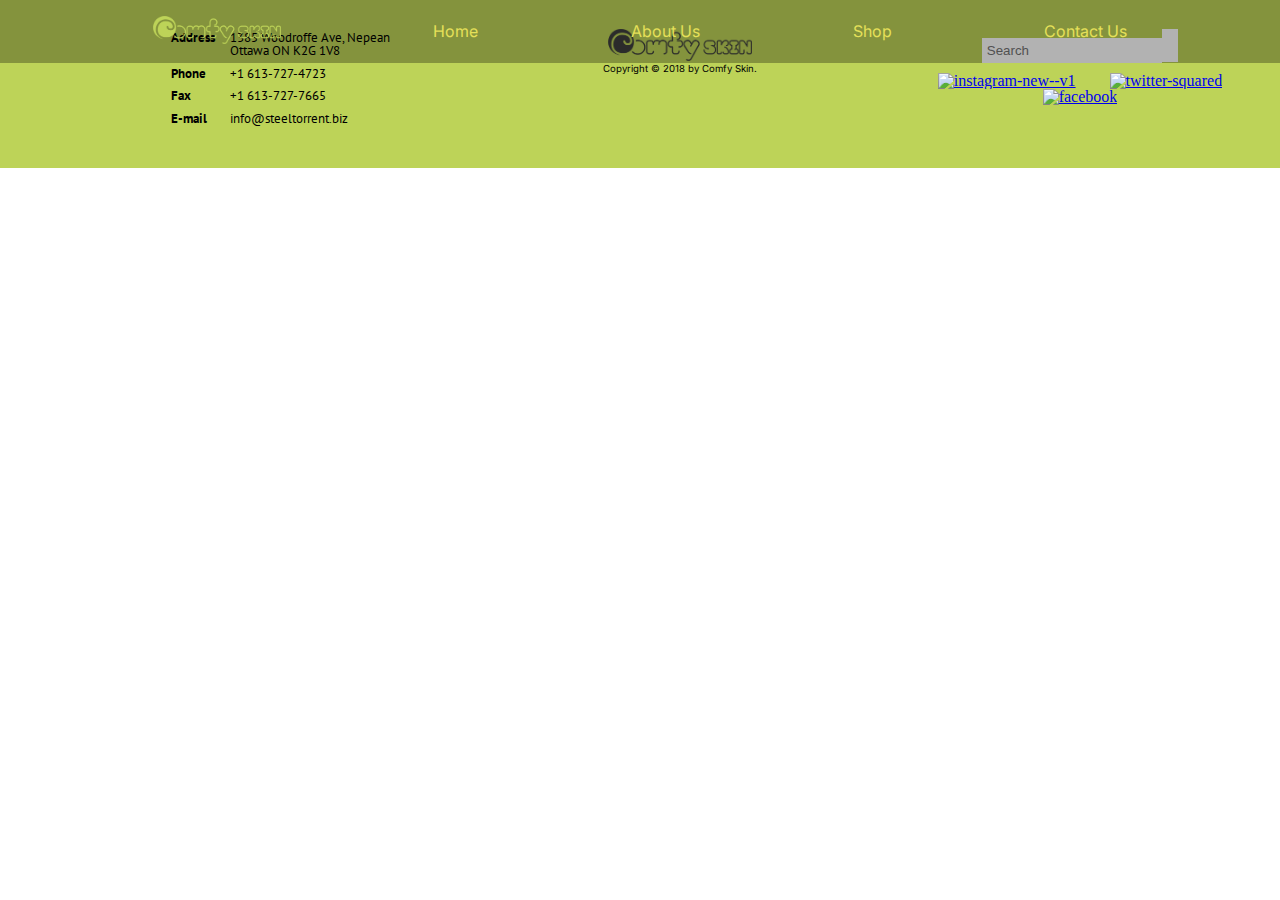
==== about.html @ 8752f8a8 "start about page" ====
<!DOCTYPE html>
<html lang="en">
<head>
    <meta charset="UTF-8">
    <meta name="viewport" content="width=device-width, initial-scale=1.0">
    <title>Comfy Skin</title>
    <link rel="stylesheet" href="/css/about.css">
    <script src="https://kit.fontawesome.com/0b8c2d9154.js" crossorigin="anonymous"></script>
    <link rel="preconnect" href="https://fonts.googleapis.com">
    <link rel="preconnect" href="https://fonts.gstatic.com" crossorigin>
    <link href="https://fonts.googleapis.com/css2?family=Inter:wght@100;200;300;400;500;600;700;800;900&family=PT+Sans:wght@400;700&display=swap" rel="stylesheet">
</head>



<body>
    <!-- header: logo, nav,bg img, h1, btn  -->
    <header role="heading">
        <div class="wrapper">
            <div class="nav-mobile">
                <div class="logo headerlogo">
                    <a href="index.html"><img src="images/logo_b_320.png" alt="Logo of Comfy Skin" rolg="img"></a>
                </div>
                <div class="hamburger">
                    <i class="fa-solid fa-bars"></i>
                </div>
            </div>
            <div class="overlaybox">
                <nav role="navigation">
                    <ul class="nav-desktop"> 
                        <li><a class="headerlogo" href="index.html"><img src="images/logo_g_320.png" alt="Logo of Comfy Skin" rolg="img"></a></li> 
                        <li><a href="index.html">Home</a></li>
                        <li><a href="about.html">About Us</a></li>
                        <li><a href="shop.html">Shop</a></li>
                        <li><a href="contact.html">Contact Us</a></li>
                    </ul>
                </nav>
            </div>
        </div>
    </header>
    
    <!-- main:  -->

    <main role="main">
        
    </main>


    
    <!-- footer: form, sns, info, logo, copyright, bg color -->
    <footer role="complementary">
        <div class="wrapper">
            <div class="footergrid">
                <div class="search" role="search">
                    <div class="form">
                        <form role="form">
                        <input id="search" type="search" placeholder="Search">
                        <label for="search"><i class="fa-solid fa-magnifying-glass"></i></label>
                        </form>
                    </div>
                    <div class="sns">
                        <a href="#"><img width="48" height="48" src="https://img.icons8.com/color/48/instagram-new--v1.png" alt="instagram-new--v1" rolg="img"/></a>
                        <a href="#"><img width="48" height="48" src="https://img.icons8.com/color/48/twitter-squared.png" alt="twitter-squared" rolg="img"/></a>
                        <a href="#"><img width="48" height="48" src="https://img.icons8.com/color/48/facebook.png" alt="facebook" rolg="img"/></a>
                    </div>
                </div>


                <div class="info" role="contentinfo">
                    <table class="company-info">
                        <tr>
                            <th>Address</th>
                            <td>1385 Woodroffe Ave, Nepean<br>Ottawa ON K2G 1V8</td>
                        </tr>
                        <tr>
                            <th>Phone</th>
                            <td>+1 613-727-4723</td>
                        </tr>
                        <tr>
                            <th>Fax</th>
                            <td>+1 613-727-7665</td>
                        </tr>
                        <tr>
                            <th>E-mail</th>
                            <td>info@steeltorrent.biz</td>
                        </tr>
                    </table>
                </div>


                <div class="copyright" role="contentinfo">
                    <div class="footerlogo">
                        <a href="index.html">
                            <img src="images/logo_b_320.png" alt="Logo of Comfy Skin" role="img">
                        </a>
                    </div>
                    <p>Copyright &copy; 2018 by Comfy Skin.</p>
                </div>
            </div>
        </div>
    </footer>
</body>
</html>
---- css/about.css ----
/* CSS reset */
html, body, div, span, applet, object, iframe,
h1, h2, h3, h4, h5, h6, p, blockquote, pre,
a, abbr, acronym, address, big, cite, code,
del, dfn, em, img, ins, kbd, q, s, samp,
small, strike, strong, sub, sup, tt, var,
b, u, i, center,
dl, dt, dd, ol, ul, li,
fieldset, form, label, legend,
table, caption, tbody, tfoot, thead, tr, th, td,
article, aside, canvas, details, embed, 
figure, figcaption, footer, header, hgroup, 
menu, nav, output, ruby, section, summary,
time, mark, audio, video {
	margin: 0;
	padding: 0;
	border: 0;
	font-size: 100%;
	font: inherit;
	vertical-align: baseline;
}


/* HTML5 display-role reset for older browsers */
article, aside, details, figcaption, figure, 
footer, header, hgroup, menu, nav, section {
	display: block;
}
body {
	line-height: 1;
}
ol, ul {
	list-style: none;
}
blockquote, q {
	quotes: none;
}
blockquote:before, blockquote:after,
q:before, q:after {
	content: 'd';
	content: none;
}
table {
	border-collapse: collapse;
	border-spacing: 0;
}


/* font style: h1, h2, h3, h4, p */
h1, h2, h3, h4 {
    font-family: 'Inter', sans-serif;
    font-weight: 500;
}

h1 {
    font-size: 1.2rem;
}

h2 {
    font-size: 1.1rem;
    font-weight: 700;
}

h4 {
    font-size: 1rem;
    font-weight: 700;
}

p {
    font-family: 'Inter', sans-serif;
}



/* color custom: brand, primary, secondary, point, text */
:root {
    --brandcolor: #bdd358;
    --primary-color: #bdd358;
    --secondary-color: #e5e059;
    --point-color: #e5625e;
    --text-color: #404040;
    --bg-color: #f7f5cd;
}

body {
    width: 100%;
    background-color: white;
}



/* header - nav-mobile:bg color, logo:align, hamburger:align */
.nav-desktop {
    display: none;
}

header, footer {
    background-color: var(--brandcolor);

}

.nav-mobile {
    padding: 10px;
    display: flex;
}

.headerlogo {
    margin: 0 auto;
}

.headerlogo img {
    width: 8rem;
}

.hamburger {
    padding: 0.2rem;
}

.hamburger i {
    color: var(--text-color);
    font-size: 1.5rem;
}





/* footer - search: i size, style / sns: icon, align / info: table / copyright: logo img, p align */

.search {
    width: 100%;
    padding: 0.3rem 0;
    text-align: center;
}

.search form {
    margin: 0 auto;
    padding: 0.6rem 0;
    display: flex;
    justify-content: center;
}

.search form input {
    width: 60%;
    padding: 0.3rem;
    margin: 0;
    border: 0;
}

.search form i {
    margin: 0;
    background-color: white;
    color: lightslategrey;
    padding: 0.5rem;
}

.search img {
    padding: 0 15px 0 15px;
}



.info table {
    display: flex;
    justify-content: center;
    text-align: left;
    font-size: 0.8rem;
    font-family: 'PT Sans';
    padding: 0.5rem 0;
}

.info table th {
    font-weight: 700;
}

.info table td {
    padding: 0 0 10px 15px;
    font-weight: 100;
}




.copyright {
    text-align: center;
    padding: 0.3rem 0 2rem 0;
}

.copyright img {
    width: 9rem;
}

.copyright p {
    font-size: 0.6rem;
}



/* media querie */
@media screen and (min-width: 760px) {
    .wrapper {
        margin: 0 auto;
        padding: 0 5rem;
    }
    
    /* font-style */
    h1 {
        font-size: 1.9rem;
        line-height: 2.3rem;
    }
    
    h2 {
        font-size: 1.4rem;
        font-weight: 500;
    }

    /* header nav */
    header .nav-mobile {
        display: none;
    }
    
    .overlaybox {
        padding-top: 1rem;
        padding-bottom: 1rem;
        background-color: rgba(0, 0, 0, 0.3);
        position: absolute;
        top: 0;
        left: 0;
        width: 100%;
    }

    /* navigation */
    .nav-desktop {
        width: 100%;
        display: flex;
        justify-content: space-evenly;
        align-items: center;
    }

    .nav-desktop a {
        margin: 0;
    }

    .nav-desktop ul {
        width: 100%;
        display: flex;
    }

    .nav-desktop a {
        color: var(--secondary-color);
        text-decoration: none;
        font-family: 'Inter';
    }

    .nav-desktop a:hover, a:active {
        color: var(--point-color);
    }


    .video {
        margin: 0 auto;
        max-width: 800px;
    }

    .video iframe {
        height: 22.5rem;
    }

    /* content: flex, bg color, align */
    .content-bg {
        background-color: var(--bg-color);
    }

    .content {
        display: flex;
    }
    
    .about, .shop, .contact {
        display: flex;
        flex-direction: column;
        align-items: center;
        margin: 1.5rem 0;
    }
 
    .about h4, .shop h4, .contact h4 {
        padding: 1rem 0;
    }

    .about p, .shop p, .contact p {
        text-align: center;
        padding: 0 0.3rem;
        font-size: 0.8rem;
        margin-bottom: auto;
    }

    /* footer: grid, align */


    .search, .info, .copyright {
        display: flex;
        flex-direction: column;
        align-items: center;
    }

    .search {
        grid-area: search;
    }

    .search form {
        margin: 0;
        width: 300px;
    }

    .info {
        grid-area: info;
    }


    .copyright {
        grid-area: copyright;
    }

    .footergrid {
        width: 100%;
        padding: 1.5rem 0;
        display: grid;
        grid-template-columns: repeat(3, 1fr);
        grid-template-areas: 
        "info copyright search";
    }
}


@media screen and (min-width: 1200px) {
    .wrapper {
        width: 100%;
        max-width: 1200px;
    }
    
}
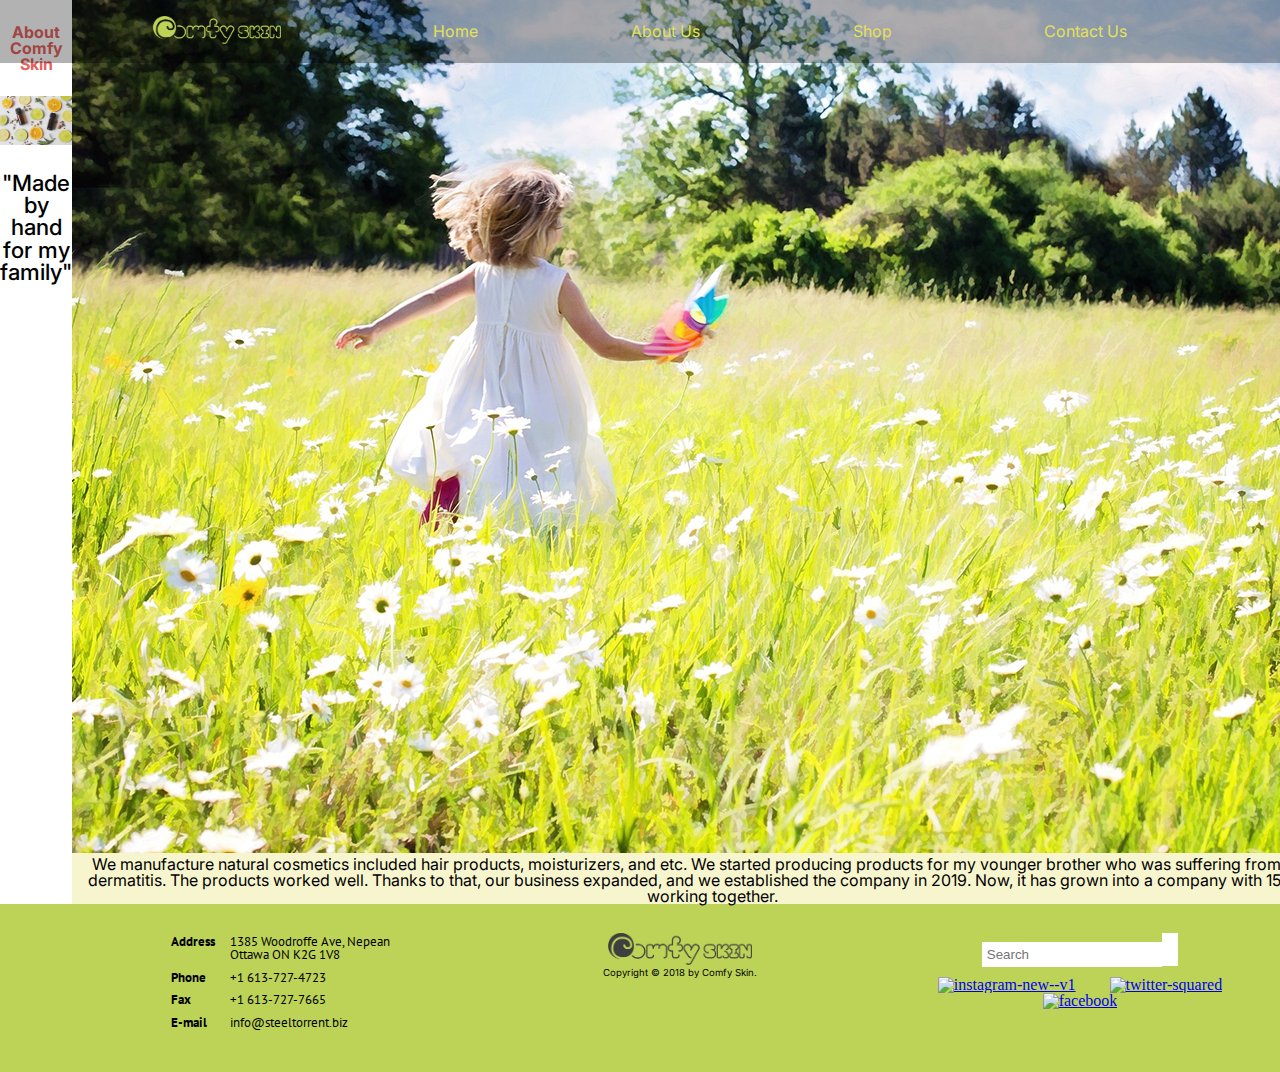
==== commit 1104c4a8: "add vision" ====
--- a/about.html
+++ b/about.html
@@ -43,7 +43,38 @@
     <!-- main:  -->
 
     <main role="main">
-        
+        <div class="content">
+            <div class="vision">
+                <h3>About Comfy Skin</h3>
+                <img srcset="images/about_320.jpg 320w,
+                                images/about_640.jpg 640w,
+                                images/about_1024.jpg 1024w,
+                                images/about_1280.jpg 1280w,
+                                images/about_1920.jpg 1920w"
+                        sizes="(max-width: 320px) 320px,
+                                (max-width: 640px) 640px,
+                                (max-width: 1024px) 1024px,
+                                (max-width: 1280px) 1280px,
+                                (max-width: 1920px) 1920px"
+                        src="images/about_1920.png" alt="Picture of our product" rolg="img">
+                <h2>"Made by hand for my family"</h2>
+            </div>
+            <div class="history">
+                <img srcset="images/daught_320.jpg 320w,
+                                images/daughter_640.jpg 640w,
+                                images/daughter_1024.jpg 1024w,
+                                images/daughter_1280.jpg 1280w,
+                                images/daughter_1920.jpg 1920w"
+                        sizes="(max-width: 320px) 320px,
+                                (max-width: 640px) 640px,
+                                (max-width: 1024px) 1024px,
+                                (max-width: 1280px) 1280px,
+                                (max-width: 1920px) 1920px"
+                        src="images/daughter_1920.png" alt="Picture of a young girl" rolg="img">
+                <p>We manufacture natural cosmetics included hair products, moisturizers, and etc.
+                    We started producing products for my vounger brother who was suffering from atopic dermatitis. The products worked well. Thanks to that, our business expanded, and we established the company in 2019. Now, it has grown into a company with 15 people working together.</p>
+            </div>
+        </div>
     </main>
 
 
--- a/css/about.css
+++ b/css/about.css
@@ -61,6 +61,11 @@
     font-weight: 700;
 }
 
+h3 {
+    font-size: 1;
+    font-weight: 700;
+}
+
 h4 {
     font-size: 1rem;
     font-weight: 700;
@@ -122,8 +127,28 @@
 }
 
 
-
-
+/* content */
+.vision h3 {
+    color: var(--point-color);
+    text-align: ;
+    padding: 1.5rem 0;    
+}
+
+.content {
+    text-align: center;
+}
+
+.vision img {
+    width: 100%;
+}
+
+.vision h2 {
+    padding: 1.5rem 0;
+}
+
+.history {
+    background-color: var(--bg-color);
+}
 
 /* footer - search: i size, style / sns: icon, align / info: table / copyright: logo img, p align */
 
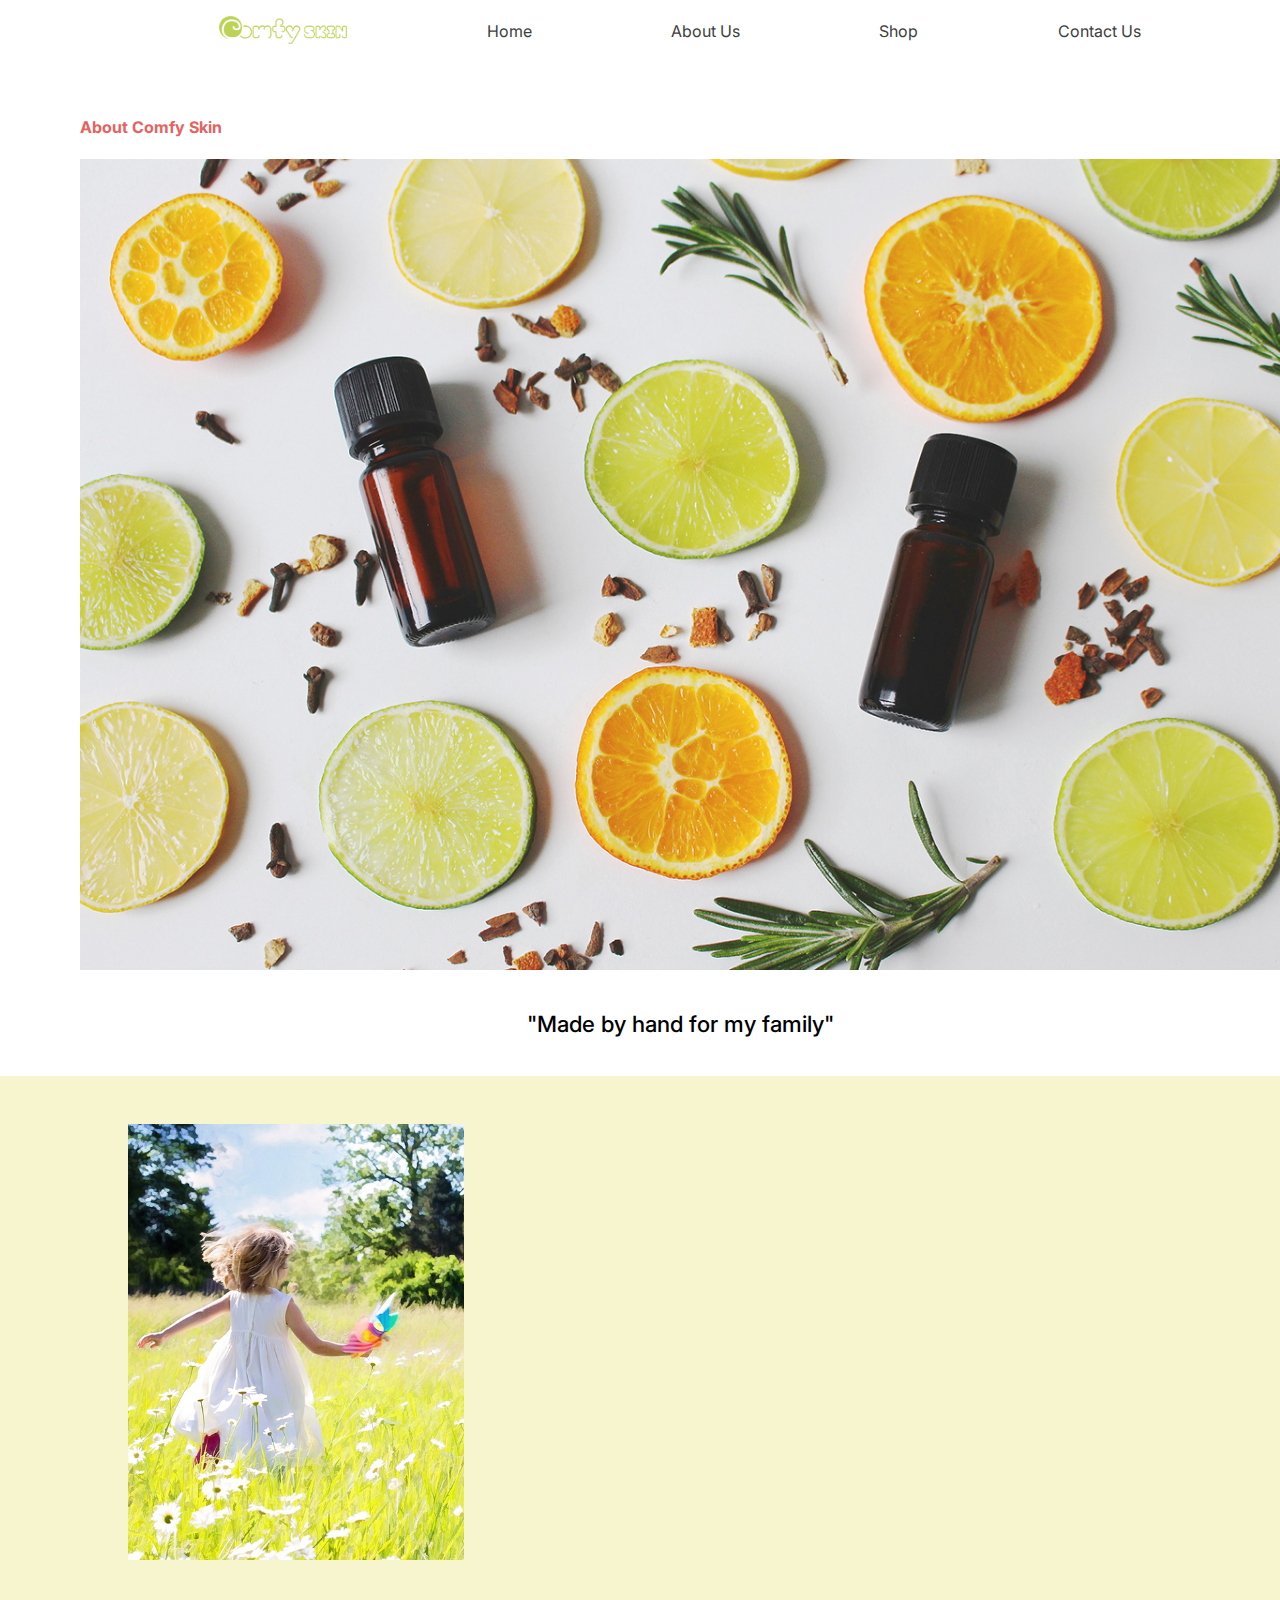
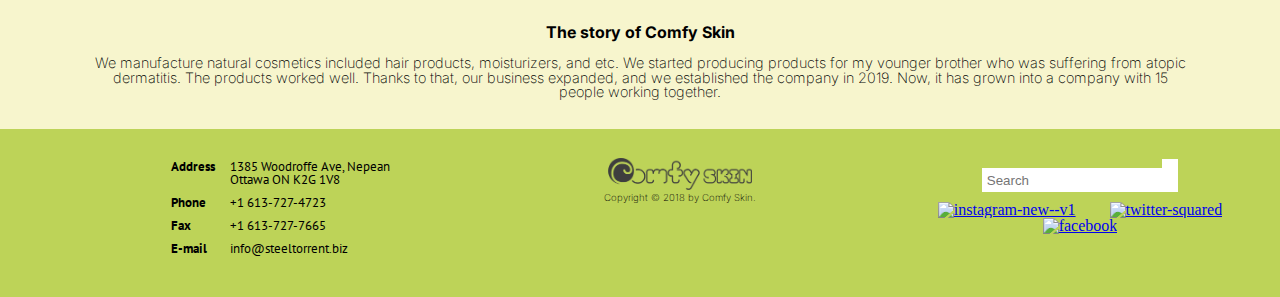
==== commit 55bfd9fb: "add .content" ====
--- a/about.html
+++ b/about.html
@@ -45,34 +45,54 @@
     <main role="main">
         <div class="content">
             <div class="vision">
-                <h3>About Comfy Skin</h3>
-                <img srcset="images/about_320.jpg 320w,
-                                images/about_640.jpg 640w,
-                                images/about_1024.jpg 1024w,
-                                images/about_1280.jpg 1280w,
-                                images/about_1920.jpg 1920w"
-                        sizes="(max-width: 320px) 320px,
-                                (max-width: 640px) 640px,
-                                (max-width: 1024px) 1024px,
-                                (max-width: 1280px) 1280px,
-                                (max-width: 1920px) 1920px"
-                        src="images/about_1920.png" alt="Picture of our product" rolg="img">
-                <h2>"Made by hand for my family"</h2>
+                <div class="wrapper">
+                    <h3>About Comfy Skin</h3>
+                    <img srcset="images/about_320.jpg 320w,
+                                    images/about_640.jpg 640w,
+                                    images/about_1024.jpg 1024w,
+                                    images/about_1280.jpg 1280w,
+                                    images/about_1920.jpg 1920w"
+                            sizes="(max-width: 320px) 320px,
+                                    (max-width: 640px) 640px,
+                                    (max-width: 1024px) 1024px,
+                                    (max-width: 1280px) 1280px,
+                                    (max-width: 1920px) 1920px"
+                            src="images/about_1920.png" alt="Picture of our product" rolg="img">
+                    <h2>"Made by hand for my family"</h2>
+                </div>
             </div>
             <div class="history">
-                <img srcset="images/daught_320.jpg 320w,
-                                images/daughter_640.jpg 640w,
-                                images/daughter_1024.jpg 1024w,
-                                images/daughter_1280.jpg 1280w,
-                                images/daughter_1920.jpg 1920w"
-                        sizes="(max-width: 320px) 320px,
-                                (max-width: 640px) 640px,
-                                (max-width: 1024px) 1024px,
-                                (max-width: 1280px) 1280px,
-                                (max-width: 1920px) 1920px"
-                        src="images/daughter_1920.png" alt="Picture of a young girl" rolg="img">
-                <p>We manufacture natural cosmetics included hair products, moisturizers, and etc.
-                    We started producing products for my vounger brother who was suffering from atopic dermatitis. The products worked well. Thanks to that, our business expanded, and we established the company in 2019. Now, it has grown into a company with 15 people working together.</p>
+                <div class="wrapper">
+                    <div class="girlphoto">
+                        <img class="photo" srcset="images/daughter_320.jpg 320w,
+                                        images/daughter_640.jpg 640w,
+                                        images/daughter_1024.jpg 1024w,
+                                        images/daughter_1280.jpg 1280w,
+                                        images/daughter_1920.jpg 1920w"
+                                sizes="(max-width: 320px) 320px,
+                                        (max-width: 640px) 640px,
+                                        (max-width: 1024px) 1024px,
+                                        (max-width: 1280px) 1280px,
+                                        (max-width: 1920px) 1920px"
+                                src="images/daughter_1920.png" alt="Picture of a young girl" rolg="img">
+                        <img class="photo-s" srcset="images/daughter_s_320.jpg 320w,
+                                        images/daughter_s_640.jpg 640w,
+                                        images/daughter_s_1024.jpg 1024w,
+                                        images/daughter_s_1280.jpg 1280w,
+                                        images/daughter_s_1920.jpg 1920w"
+                                sizes="(max-width: 320px) 320px,
+                                        (max-width: 640px) 640px,
+                                        (max-width: 1024px) 1024px,
+                                        (max-width: 1280px) 1280px,
+                                        (max-width: 1920px) 1920px"
+                                src="images/daughter_s_1920.png" alt="Picture of a young girl" rolg="img">
+                    </div>
+                    <div class="story">
+                        <h4>The story of Comfy Skin</h4>
+                        <p>We manufacture natural cosmetics included hair products, moisturizers, and etc.
+                            We started producing products for my vounger brother who was suffering from atopic dermatitis. The products worked well. Thanks to that, our business expanded, and we established the company in 2019. Now, it has grown into a company with 15 people working together.</p>
+                    </div>
+                </div>
             </div>
         </div>
     </main>
--- a/css/about.css
+++ b/css/about.css
@@ -62,7 +62,7 @@
 }
 
 h3 {
-    font-size: 1;
+    font-size: 1rem;
     font-weight: 700;
 }
 
@@ -73,6 +73,8 @@
 
 p {
     font-family: 'Inter', sans-serif;
+    font-size: 0.9rem;
+    font-weight: 200;
 }
 
 
@@ -130,7 +132,6 @@
 /* content */
 .vision h3 {
     color: var(--point-color);
-    text-align: ;
     padding: 1.5rem 0;    
 }
 
@@ -138,7 +139,7 @@
     text-align: center;
 }
 
-.vision img {
+.content img {
     width: 100%;
 }
 
@@ -149,6 +150,19 @@
 .history {
     background-color: var(--bg-color);
 }
+
+.history p {
+    padding: 0 10px 30px;
+}
+
+.history .photo-s {
+    display: none;
+}
+
+h4 {
+    padding: 1rem 0;
+}
+
 
 /* footer - search: i size, style / sns: icon, align / info: table / copyright: logo img, p align */
 
@@ -223,10 +237,7 @@
 
 /* media querie */
 @media screen and (min-width: 760px) {
-    .wrapper {
-        margin: 0 auto;
-        padding: 0 5rem;
-    }
+
     
     /* font-style */
     h1 {
@@ -244,14 +255,9 @@
         display: none;
     }
     
-    .overlaybox {
-        padding-top: 1rem;
-        padding-bottom: 1rem;
-        background-color: rgba(0, 0, 0, 0.3);
-        position: absolute;
-        top: 0;
-        left: 0;
-        width: 100%;
+    header {
+        background-color: rgba(0, 0, 0, 0);
+        padding: 1rem 0;
     }
 
     /* navigation */
@@ -272,7 +278,7 @@
     }
 
     .nav-desktop a {
-        color: var(--secondary-color);
+        color: var(--text-color);
         text-decoration: none;
         font-family: 'Inter';
     }
@@ -282,41 +288,58 @@
     }
 
 
-    .video {
+
+    /* content: grid, bg color, align */
+
+    .wrapper {
         margin: 0 auto;
-        max-width: 800px;
-    }
-
-    .video iframe {
-        height: 22.5rem;
-    }
-
-    /* content: flex, bg color, align */
-    .content-bg {
-        background-color: var(--bg-color);
+        padding: 0 5rem;
     }
 
     .content {
-        display: flex;
-    }
-    
-    .about, .shop, .contact {
-        display: flex;
-        flex-direction: column;
-        align-items: center;
-        margin: 1.5rem 0;
-    }
- 
-    .about h4, .shop h4, .contact h4 {
-        padding: 1rem 0;
-    }
-
-    .about p, .shop p, .contact p {
-        text-align: center;
-        padding: 0 0.3rem;
-        font-size: 0.8rem;
-        margin-bottom: auto;
-    }
+        margin-top: 2rem;
+    }
+
+    .content h3 {
+        float: left;
+    }
+
+    .content h2 {
+        padding: 2.5rem 0;
+    }
+
+    .girlphoto {
+        grid-area: girlphoto;
+    }
+
+    .story {
+        grid-area: story;
+    }
+    
+    .history {
+        display: flex;
+        margin: 0;
+    }
+
+    .girlphoto .photo {
+        display: none;
+    }
+
+    .girlphoto .photo-s {
+        display: flex;
+        padding: 3rem;
+        width: 30%;
+        margin: 0;
+    }
+
+    .history img {
+        margin: 0;
+    }
+    
+    .history .photo {
+        margin: 0;
+    }
+
 
     /* footer: grid, align */
 
